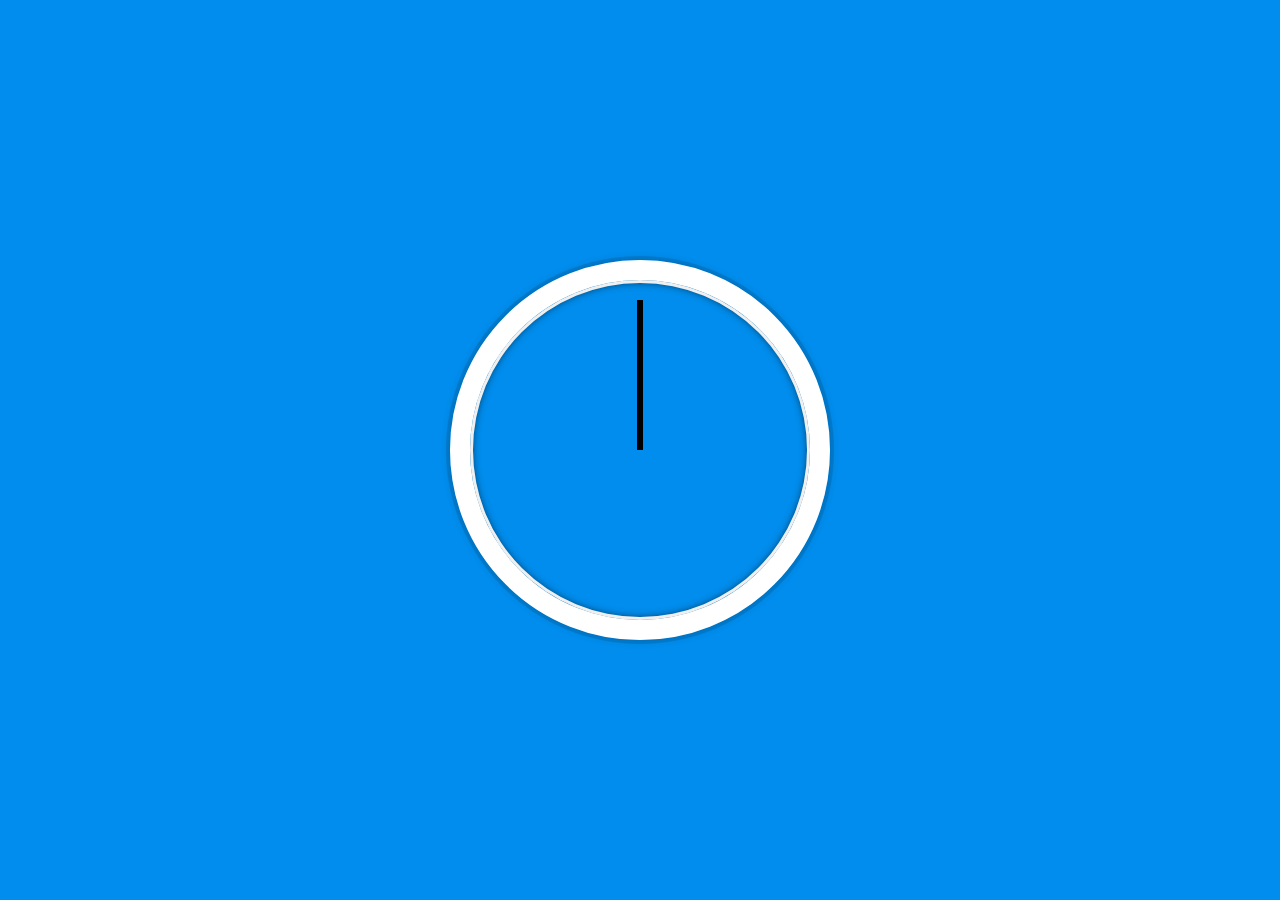
==== 2. JS-and-CSS-Clock/index.html @ 1a43e6ce "Edit CSS and JS hands" ====
<!DOCTYPE html>
<html lang="en">

<head>
  <meta charset="UTF-8">
  <title>JS + CSS Clock</title>
  <link rel="stylesheet" href="style.css">
</head>

<body>
  <div class="clock">
    <div class="clock-face">
      <div class="hand hour-hand"></div>
      <div class="hand min-hand"></div>
      <div class="hand second-hand"></div>
    </div>
  </div>

  <script>
    const secHand = document.querySelector('.second-hand');

    function setDate() {
      const now = new Date();
      const seconds = now.getSeconds();
      const secondsDegrees = (seconds / 60) * 360;

      console.log(seconds)
      // console.log('HI');
    }

    setInterval(setDate, 1000);
  </script>
</body>

</html>
---- 2. JS-and-CSS-Clock/style.css ----
html {
    background: #018DED url(https://unsplash.it/1500/1000?image=881&blur=5);
    background-size: cover;
    font-family: 'helvetica neue';
    text-align: center;
    font-size: 10px;
}

body {
    margin: 0;
    font-size: 2rem;
    display: flex;
    flex: 1;
    min-height: 100vh;
    align-items: center;
}

.clock {
    width: 30rem;
    height: 30rem;
    border: 20px solid white;
    border-radius: 50%;
    margin: 50px auto;
    position: relative;
    padding: 2rem;
    box-shadow:
        0 0 0 4px rgba(0, 0, 0, 0.1),
        inset 0 0 0 3px #EFEFEF,
        inset 0 0 10px black,
        0 0 10px rgba(0, 0, 0, 0.2);
}

.clock-face {
    position: relative;
    width: 100%;
    height: 100%;
    transform: translateY(-3px);
    /* account for the height of the clock hands */
}

.hand {
    width: 50%;
    height: 6px;
    background: black;
    position: absolute;
    top: 50%;
    /* where transform starts, default is 50% ie middle does along x-axis */
    transform-origin: 100%;
    /* set divs to start at 12 o'clock */
    transform: rotate(90deg);
    /* transitions when rotates */
    transition: all 0.05s;
    /* gives tick tick feel in transition */
    transition-timing-function: cubic-bezier(0.1, 2.7, 0.58, 1);
}
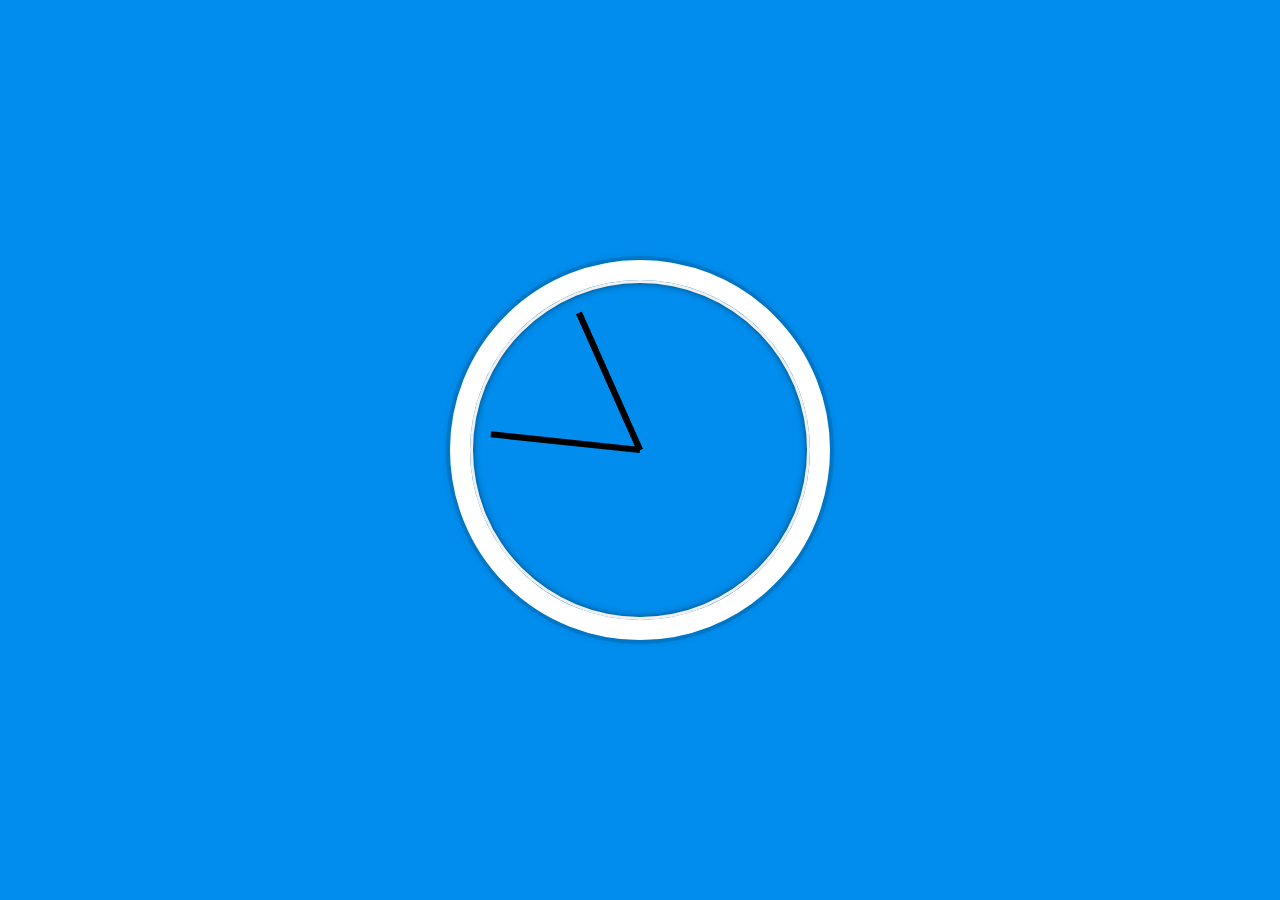
==== commit c6b440fa: "Finalising JavaScript" ====
--- a/2. JS-and-CSS-Clock/index.html
+++ b/2. JS-and-CSS-Clock/index.html
@@ -18,14 +18,24 @@
 
   <script>
     const secHand = document.querySelector('.second-hand');
+    const minHand = document.querySelector('.min-hand');
+    const hrHand = document.querySelector('.hour-hand');
 
     function setDate() {
       const now = new Date();
       const seconds = now.getSeconds();
-      const secondsDegrees = (seconds / 60) * 360;
+      // Add 90 deg to offset css shift
+      const secondsDegrees = ((seconds / 60) * 360) + 90;
+      secHand.style.transform = `rotate(${secondsDegrees}deg)`;
 
-      console.log(seconds)
-      // console.log('HI');
+      const mins = now.getMinutes();
+      const minsDegrees = ((mins / 60)*360)+90;
+      minHand.style.transform = `rotate(${minsDegrees}deg)`
+
+      const hrs = now.getMinutes();
+      // Divide by twelve for number of hours
+      const hrsDegrees = ((hrs / 12)*360)+90;
+      hrHand.style.transform = `rotate(${minsDegrees}deg)`
     }
 
     setInterval(setDate, 1000);
